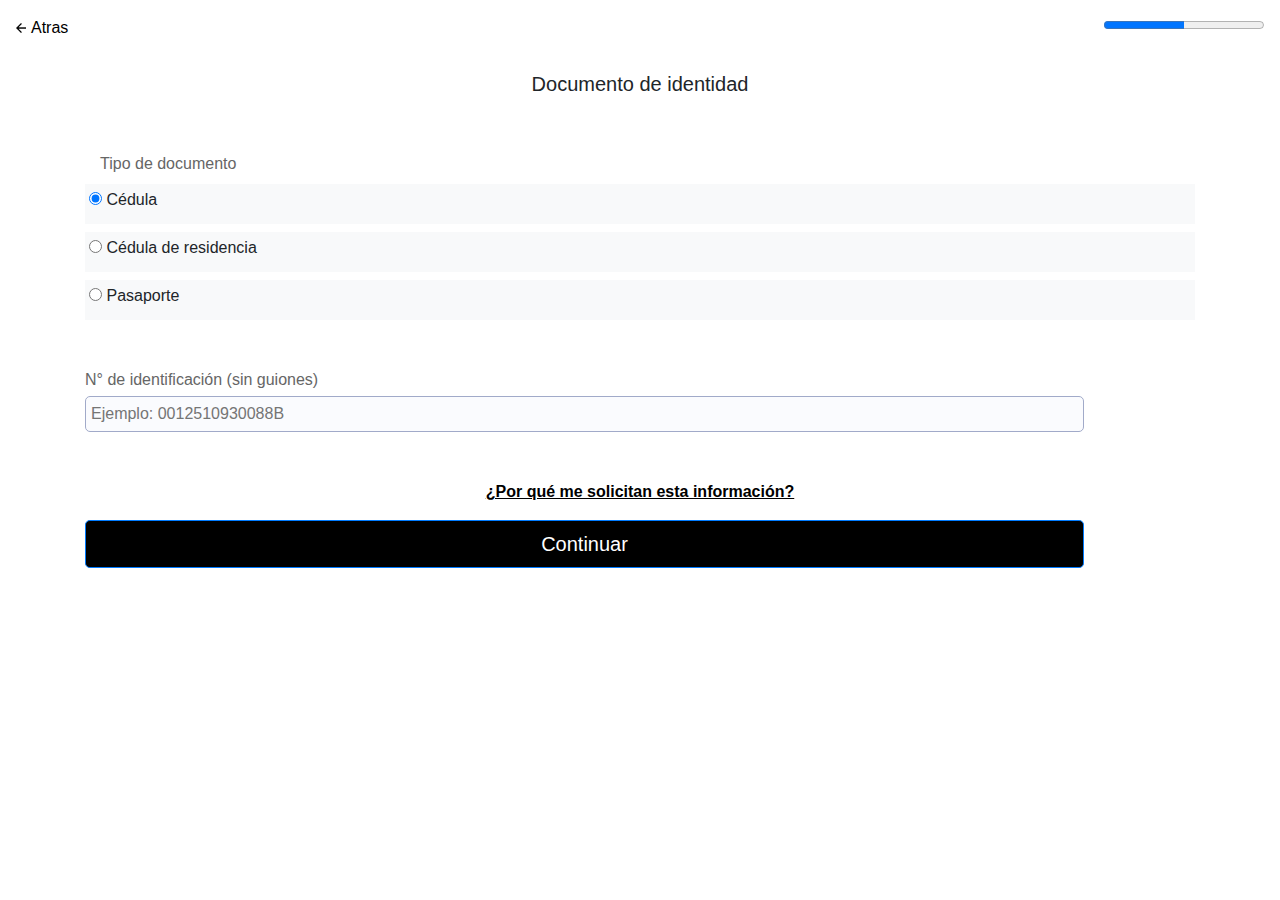
==== documento-identidad.html @ 511f88af "tarea completada" ====
<!DOCTYPE html>
<html lang="en">
<head>
    <meta charset="UTF-8">
    <meta http-equiv="X-UA-Compatible" content="IE=edge">
    <meta name="viewport" content="width=device-width, initial-scale=1.0">
    <link rel="stylesheet" href="https://maxcdn.bootstrapcdn.com/bootstrap/4.0.0/css/bootstrap.min.css" integrity="sha384-Gn5384xqQ1aoWXA+058RXPxPg6fy4IWvTNh0E263XmFcJlSAwiGgFAW/dAiS6JXm" crossorigin="anonymous">
    <link rel="stylesheet" href="css/style.css">
    <title>Documento de identidad</title>
</head>
<body>

    <header class="d-flex justify-content-between p-3 align-items-center">
        <div class="d-flex flex img-arrow align-items-center">
            <img src="img/Vector.png" alt="vector">
            <a href="index.html">Atras</a>
        </div>

        <div>
            <progress max="100" value="50"></progress>
        </div>
    </header>

    
    <main class="container pt-3 contenedor">
        <h2 class="text-center">Documento de identidad</h2>


        <div class="container contenedor-titulos pt-5">
            <p>Tipo de documento</p>
        </div>


        <div class="bg-light p-1  mt-2">
            <input type="radio" name="tipo" id="cedula" checked>
            <label>Cédula</label>
        </div>

        <div class="bg-light p-1  mt-2">
            <input type="radio" name="tipo" id="residencia">
            <label>Cédula de residencia</label>
        </div>

        <div class="bg-light p-1  mt-2 mb-5">
            <input type="radio" name="tipo" id="pasaporte">
            <label>Pasaporte</label>
        </div>
    </main>


    <section class="contenedor-titulos contenedor container">
        <p>N° de identificación (sin guiones)</p>

        <div class="contenedor-input mt-1 mb-5">
            <input type="text" placeholder="Ejemplo: 0012510930088B">
        </div>
    </section>


    <section>
        <div class="container text-center enlace mb-3">
            <a href="#">¿Por qué me solicitan esta información?</a>
        </div>
    </section>

    <section class="container">
        <a class="btn btn-primary btn-lg bg-dark" href="feedback-avance.html">Continuar</a>
    </section>

    <script src="https://maxcdn.bootstrapcdn.com/bootstrap/4.0.0/js/bootstrap.min.js" integrity="sha384-JZR6Spejh4U02d8jOt6vLEHfe/JQGiRRSQQxSfFWpi1MquVdAyjUar5+76PVCmYl" crossorigin="anonymous"></script>
    <script src="https://code.jquery.com/jquery-3.2.1.slim.min.js" integrity="sha384-KJ3o2DKtIkvYIK3UENzmM7KCkRr/rE9/Qpg6aAZGJwFDMVNA/GpGFF93hXpG5KkN" crossorigin="anonymous"></script>
    <script src="https://cdnjs.cloudflare.com/ajax/libs/popper.js/1.12.9/umd/popper.min.js" integrity="sha384-ApNbgh9B+Y1QKtv3Rn7W3mgPxhU9K/ScQsAP7hUibX39j7fakFPskvXusvfa0b4Q" crossorigin="anonymous"></script>
</body>
</html>
---- css/style.css ----
h2{
    font-size: 20px;
}

p{
    margin-bottom: 0;
}

a{
    color: #000;
}


/*Globales*/
.contenedor{
    margin: 0 auto;
}

.mantener{
    width: 270px;
    margin: 0 auto;
}


/*botones*/
.bg-dark{
    background-color: #000 !important;
}

.btn{
    width: 90%;
    margin: 0 auto;
}



/*Vectores*/
.img-arrow img{
    width: 10px;
    height: 10px;
    margin-right: 5px;
}


.contenedor-titulos p{
    color: #666;
}

.bg-light{
    background-color: #f5f8ff;
}

.contenedor-input input{
    width: 90%;
    margin: 0 auto;
    background-color: #FAFBFE;
    border-radius: 5px;
    border: 1px solid #A1AAC9;
    padding: 5px;
}

.enlace a{
    text-decoration: underline;
    font-weight: bold;
    font-size: 16px;
}

.parrafo p{
    font-size: 24px;
}
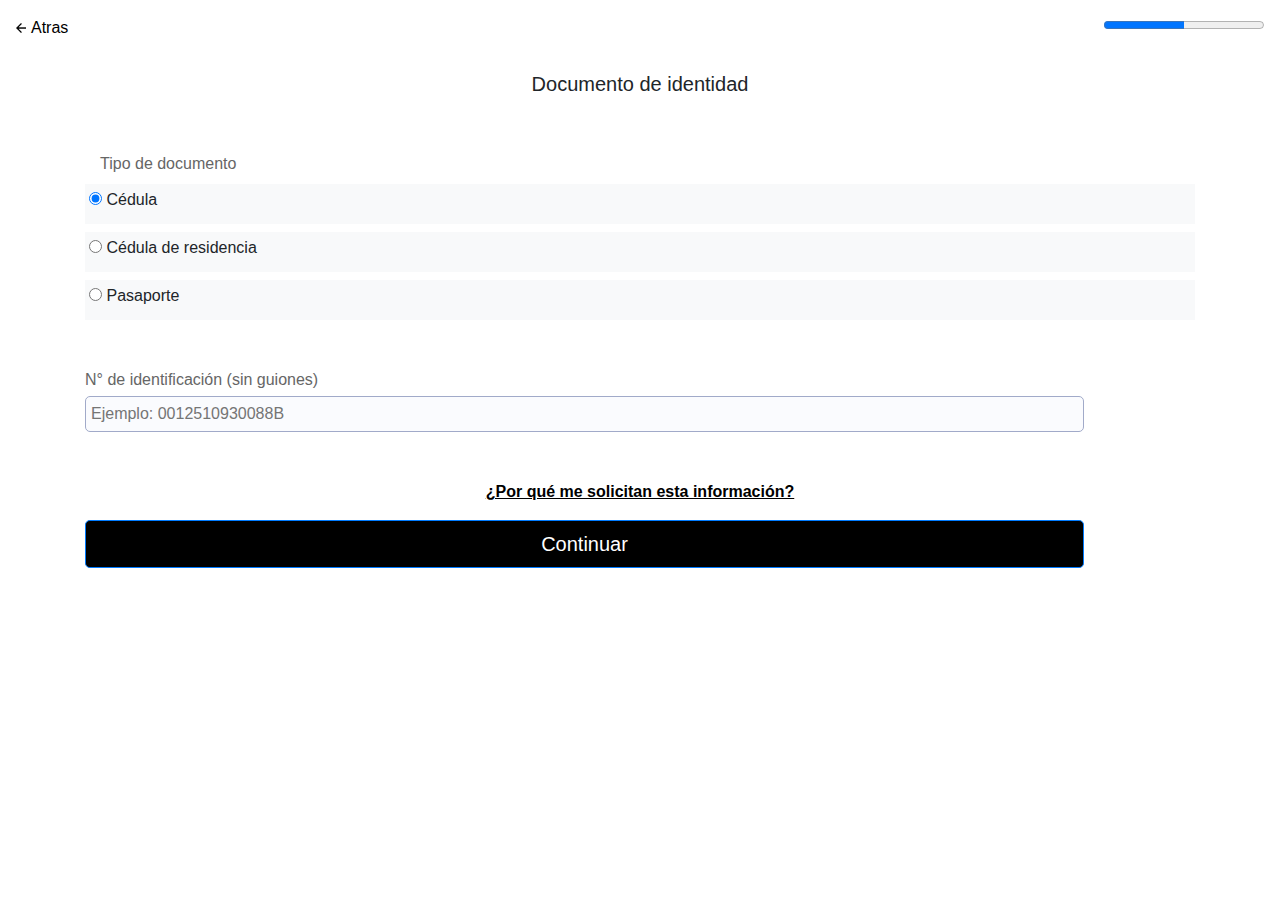
==== commit f6853b18: "agregado js" ====
--- a/documento-identidad.html
+++ b/documento-identidad.html
@@ -56,10 +56,23 @@
         </div>
     </section>
 
+    <!-- POP UP -->
+    <section class="contenedor-popup">
+        <div class="container text-right mt-2">
+            <div>
+                <img id="vector-x" src="img/Vector-x.png" alt="vector-x">
+            </div>
+        </div>
+
+        <div class="container mt-3">
+            <p>Aenean augue magna, vestibulum vitae sapien at, consectetur tristique orci. Nam mauris velit, faucibus eget leo id, imperdiet gravida turpis. Proin euismod pellentesque tristique. Nullam convallis facilisis dictum. Etiam ultricies orci ut dictum vehicula. Quisque ut massa vestibulum, ultricies nisi a, dignissim leo.</p>
+        </div>
+    </section>
+    <!-- Fin PopUP -->
 
     <section>
         <div class="container text-center enlace mb-3">
-            <a href="#">¿Por qué me solicitan esta información?</a>
+            <a id="popup" href="#">¿Por qué me solicitan esta información?</a>
         </div>
     </section>
 
@@ -70,5 +83,8 @@
     <script src="https://maxcdn.bootstrapcdn.com/bootstrap/4.0.0/js/bootstrap.min.js" integrity="sha384-JZR6Spejh4U02d8jOt6vLEHfe/JQGiRRSQQxSfFWpi1MquVdAyjUar5+76PVCmYl" crossorigin="anonymous"></script>
     <script src="https://code.jquery.com/jquery-3.2.1.slim.min.js" integrity="sha384-KJ3o2DKtIkvYIK3UENzmM7KCkRr/rE9/Qpg6aAZGJwFDMVNA/GpGFF93hXpG5KkN" crossorigin="anonymous"></script>
     <script src="https://cdnjs.cloudflare.com/ajax/libs/popper.js/1.12.9/umd/popper.min.js" integrity="sha384-ApNbgh9B+Y1QKtv3Rn7W3mgPxhU9K/ScQsAP7hUibX39j7fakFPskvXusvfa0b4Q" crossorigin="anonymous"></script>
+
+    <!-- Js -->
+    <script src="js/app.js"></script>
 </body>
 </html>--- a/css/style.css
+++ b/css/style.css
@@ -1,3 +1,7 @@
+body{
+    position: relative;
+}
+
 h2{
     font-size: 20px;
 }
@@ -67,4 +71,20 @@
 
 .parrafo p{
     font-size: 24px;
+}
+
+
+.contenedor-popup{
+    display: none;
+    position: absolute;
+    top: 0;
+    height: 100vh;
+    width: 100%;
+    background: #fff;
+    padding: 50px;
+
+}
+
+.contenedor-popup img{
+    cursor: pointer;
 }